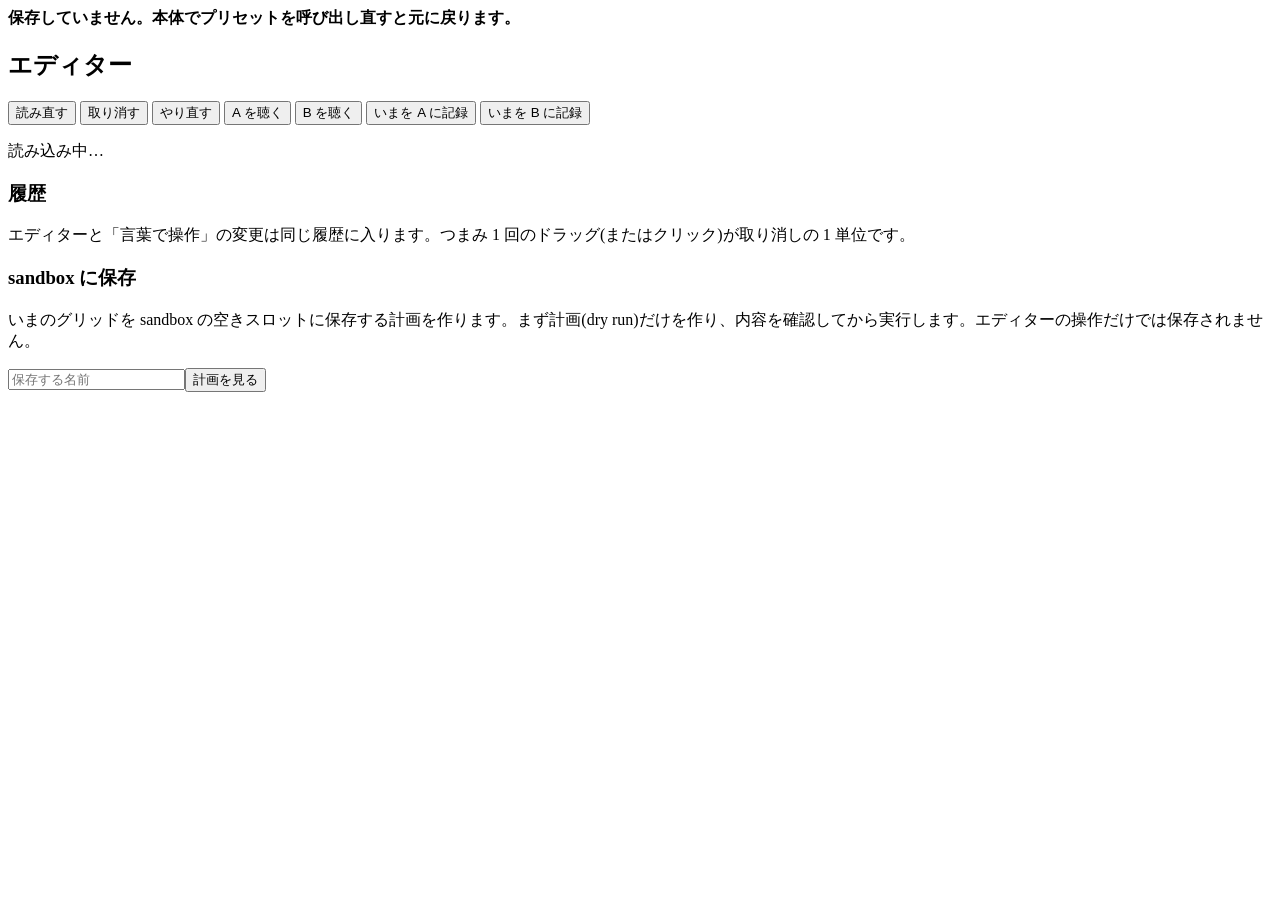
==== qc-tone-loop/qcsuite/web/static/editor.html @ 5b67687f "qcsuite editor tab: Cortex-Control-style grid and parameter screen with live knobs - features/modelr" ====
<!doctype html>
<html lang="ja">
<head>
<meta charset="utf-8">
<meta name="viewport" content="width=device-width, initial-scale=1">
<title>qcsuite エディター</title>
<link rel="stylesheet" href="/static/style.css">
<link rel="stylesheet" href="/static/editor.css">
</head>
<body>
<div id="edNotice" class="ed-notice" role="status">
  <strong>保存していません。本体でプリセットを呼び出し直すと元に戻ります。</strong>
  <span id="edNote" class="ed-note-extra"></span>
</div>
<main>
  <h2>エディター</h2>

  <section class="ed-stage" aria-label="グリッドとパラメーター">
    <div class="ed-toolbar">
      <button type="button" id="btnReload">読み直す</button>
      <button type="button" id="btnUndo" title="Cmd/Ctrl+Z">取り消す</button>
      <button type="button" id="btnRedo" title="Shift+Cmd/Ctrl+Z">やり直す</button>
      <span class="ed-sep" aria-hidden="true"></span>
      <button type="button" id="abA">A を聴く</button>
      <button type="button" id="abB">B を聴く</button>
      <button type="button" id="capA">いまを A に記録</button>
      <button type="button" id="capB">いまを B に記録</button>
      <span id="scene" class="ed-scene"></span>
    </div>
    <div id="edGrid" class="ed-grid"><p class="ed-empty">読み込み中…</p></div>
    <div id="edParams" class="ed-params"></div>
    <p id="edRepo" class="ed-repo"></p>
  </section>

  <section class="panel">
    <h3>履歴</h3>
    <p class="small muted">エディターと「言葉で操作」の変更は同じ履歴に入ります。つまみ 1 回のドラッグ(またはクリック)が取り消しの 1 単位です。</p>
    <div id="history"></div>
  </section>

  <section class="panel">
    <h3>sandbox に保存</h3>
    <p class="small muted">いまのグリッドを sandbox の空きスロットに保存する計画を作ります。まず計画(dry run)だけを作り、内容を確認してから実行します。エディターの操作だけでは保存されません。</p>
    <div class="row"><input id="saveName" placeholder="保存する名前"><button id="btnSave">計画を見る</button></div>
  </section>
</main>
<script src="/static/common.js"></script>
<script src="/static/editor_core.js"></script>
<script src="/static/editor.js"></script>
</body>
</html>
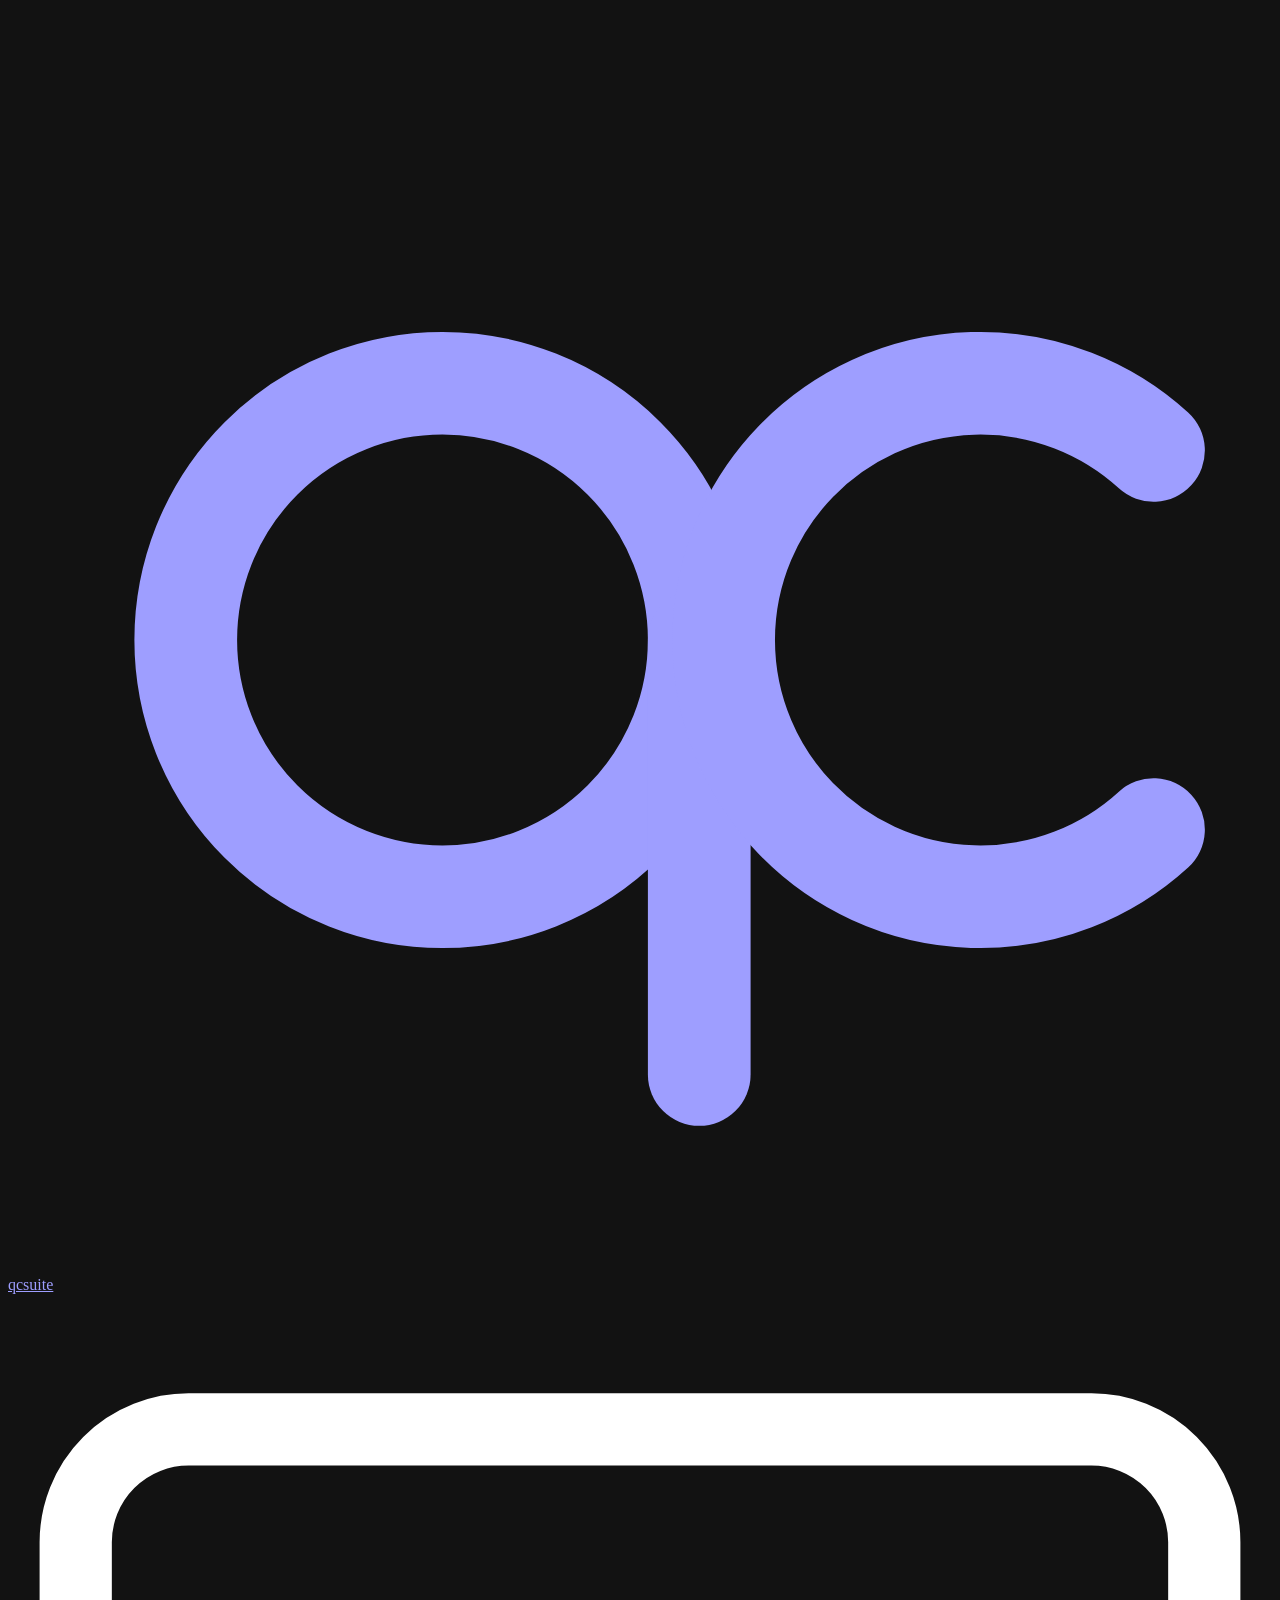
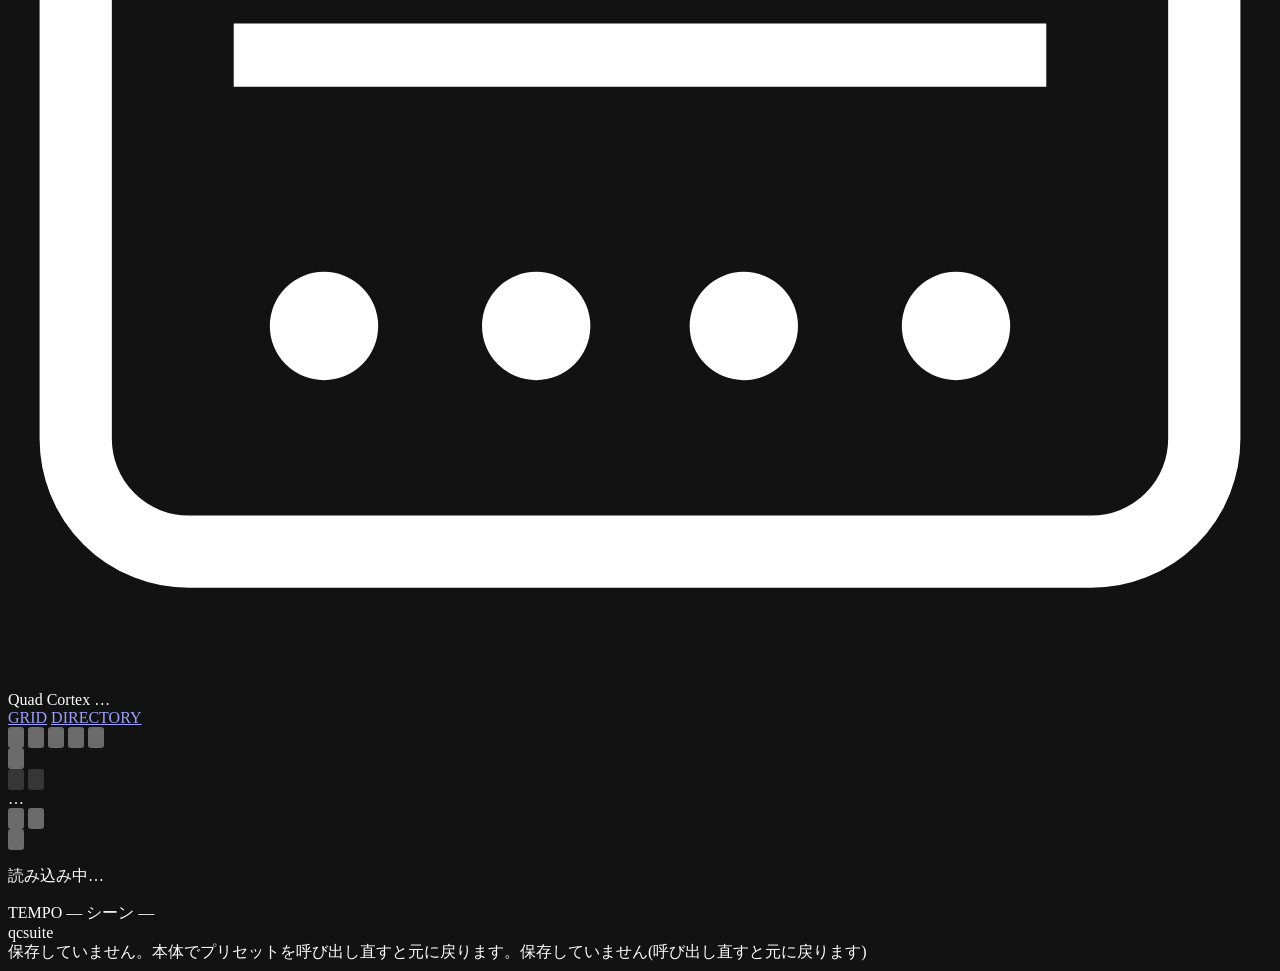
==== commit d4b341b4: "editor page: desktop-editor-like shell (top bar, preset bar, scenes, port panels, category sidebar w" ====
--- a/qc-tone-loop/qcsuite/web/static/editor.html
+++ b/qc-tone-loop/qcsuite/web/static/editor.html
@@ -3,47 +3,127 @@
 <head>
 <meta charset="utf-8">
 <meta name="viewport" content="width=device-width, initial-scale=1">
+<meta name="color-scheme" content="dark">
 <title>qcsuite エディター</title>
 <link rel="stylesheet" href="/static/style.css">
 <link rel="stylesheet" href="/static/editor.css">
 </head>
-<body>
-<div id="edNotice" class="ed-notice" role="status">
-  <strong>保存していません。本体でプリセットを呼び出し直すと元に戻ります。</strong>
-  <span id="edNote" class="ed-note-extra"></span>
+<body class="ed-app">
+<div class="app">
+  <!-- top bar -->
+  <header class="tb" aria-label="エディター">
+    <div class="tb-left">
+      <a class="tb-brand" href="/static/index.html" title="qcsuite ホーム">
+        <svg class="tb-mark" viewBox="0 0 32 32" aria-hidden="true">
+          <circle cx="11" cy="16" r="6.5" fill="none" stroke="currentColor" stroke-width="2.6"/>
+          <path d="M17.5 16v11" fill="none" stroke="currentColor" stroke-width="2.6" stroke-linecap="round"/>
+          <path d="M29 11.2a6.5 6.5 0 1 0 0 9.6" fill="none" stroke="currentColor" stroke-width="2.6" stroke-linecap="round"/>
+        </svg>
+        <span class="tb-word">qcsuite</span>
+      </a>
+      <span class="tb-dev">
+        <svg class="tb-devicon" viewBox="0 0 28 22" aria-hidden="true">
+          <rect x="1.5" y="3" width="25" height="16" rx="2.5" fill="none" stroke="currentColor" stroke-width="1.6"/>
+          <path d="M5 8h18" stroke="currentColor" stroke-width="1.4"/>
+          <g fill="currentColor"><circle cx="7" cy="14" r="1.2"/><circle cx="11.7" cy="14" r="1.2"/><circle cx="16.3" cy="14" r="1.2"/><circle cx="21" cy="14" r="1.2"/></g>
+        </svg>
+        <span class="tb-devname">Quad Cortex</span>
+        <span id="edMode" class="tb-badge">…</span>
+      </span>
+    </div>
+    <nav class="tb-tabs" aria-label="表示">
+      <a class="tb-tab on" href="/static/editor.html" aria-current="page">GRID</a>
+      <a class="tb-tab" href="/static/library.html" title="プリセット管理を開く">DIRECTORY</a>
+    </nav>
+    <div class="tb-right">
+      <button type="button" class="rb" id="btnUndo" title="取り消す(Cmd/Ctrl+Z)" aria-label="取り消す">
+        <svg viewBox="0 0 24 24" aria-hidden="true"><path d="M8.5 7.5H5V4M5.3 7.3A8 8 0 1 1 4 12"/></svg>
+      </button>
+      <button type="button" class="rb" id="btnRedo" title="やり直す(Shift+Cmd/Ctrl+Z)" aria-label="やり直す">
+        <svg viewBox="0 0 24 24" aria-hidden="true"><path d="M15.5 7.5H19V4M18.7 7.3A8 8 0 1 0 20 12"/></svg>
+      </button>
+      <span class="tb-sep" aria-hidden="true"></span>
+      <button type="button" class="rb" id="btnAB" title="A/B 比較" aria-label="A/B 比較" aria-haspopup="true">
+        <svg viewBox="0 0 24 24" aria-hidden="true" class="txt"><text x="12" y="15.6" text-anchor="middle">A/B</text></svg>
+      </button>
+      <button type="button" class="rb" id="btnHistory" title="履歴" aria-label="履歴">
+        <svg viewBox="0 0 24 24" aria-hidden="true"><circle cx="12" cy="12" r="7.5"/><path d="M12 8v4.3l2.8 1.8"/></svg>
+      </button>
+      <button type="button" class="rb" id="btnMore" title="メニュー" aria-label="メニュー" aria-haspopup="true">
+        <svg viewBox="0 0 24 24" aria-hidden="true"><g class="fill"><circle cx="7" cy="12" r="1.4"/><circle cx="12" cy="12" r="1.4"/><circle cx="17" cy="12" r="1.4"/></g></svg>
+      </button>
+    </div>
+  </header>
+
+  <div class="main">
+    <!-- left: device list (a drawer on phones) -->
+    <aside id="sidebar" class="sb" aria-label="デバイス一覧"></aside>
+    <div id="sbBackdrop" class="sb-backdrop" hidden></div>
+
+    <div class="work">
+      <!-- preset bar -->
+      <div class="pb" aria-label="プリセット">
+        <button type="button" class="pb-btn pb-devices" id="btnDevices" title="デバイス一覧" aria-label="デバイス一覧">
+          <svg viewBox="0 0 24 24" aria-hidden="true"><path d="M4 7h16M4 12h16M4 17h16"/></svg>
+        </button>
+        <div class="pb-seg pb-name-seg">
+          <button type="button" class="pb-btn" disabled title="プリセットの切り替えは本体で(切り替えると音が変わり、編集が消えます)" aria-label="前のプリセット(本体で)">
+            <svg viewBox="0 0 24 24" aria-hidden="true"><path d="M14.5 5.5 8 12l6.5 6.5"/></svg>
+          </button>
+          <button type="button" class="pb-btn" disabled title="プリセットの切り替えは本体で(切り替えると音が変わり、編集が消えます)" aria-label="次のプリセット(本体で)">
+            <svg viewBox="0 0 24 24" aria-hidden="true"><path d="M9.5 5.5 16 12l-6.5 6.5"/></svg>
+          </button>
+          <div class="pb-name" id="presetName" title="">…</div>
+          <button type="button" class="pb-btn" id="btnSave" title="sandbox に保存(計画を確認してから)" aria-label="sandbox に保存">
+            <svg viewBox="0 0 24 24" aria-hidden="true"><path d="M5 4.5h11.5L19.5 7.5v12H5z"/><path d="M8 4.5v5h7.5v-5"/><path d="M8 19.5v-5.5h8.5v5.5"/></svg>
+          </button>
+          <button type="button" class="pb-btn" id="btnPresetMenu" title="メニュー" aria-label="プリセットのメニュー" aria-haspopup="true">
+            <svg viewBox="0 0 24 24" aria-hidden="true"><g class="fill"><circle cx="12" cy="6.5" r="1.4"/><circle cx="12" cy="12" r="1.4"/><circle cx="12" cy="17.5" r="1.4"/></g></svg>
+          </button>
+        </div>
+        <div class="pb-scenes" id="scenes" role="group" aria-label="シーン(表示のみ)"></div>
+        <button type="button" class="pb-btn pb-ab" id="btnAB2" title="A/B 比較" aria-label="A/B 比較" aria-haspopup="true">
+          <svg viewBox="0 0 24 24" aria-hidden="true" class="txt small"><text x="6.6" y="10.2" text-anchor="middle">A</text><text x="17.4" y="10.2" text-anchor="middle">B</text><text x="6.6" y="20.4" text-anchor="middle">C</text><text x="17.4" y="20.4" text-anchor="middle">D</text><path d="M12 2.5v19M3 12h18" class="thin"/></svg>
+        </button>
+      </div>
+
+      <!-- grid -->
+      <div id="edGrid" class="ed-grid" aria-label="グリッド"><p class="ed-empty">読み込み中…</p></div>
+
+      <!-- parameter panel -->
+      <div id="edParams" class="ed-params"></div>
+    </div>
+  </div>
+
+  <!-- status bar -->
+  <footer class="sbar">
+    <div class="sbar-left">
+      <span id="stTempo">TEMPO —</span>
+      <span class="sbar-sep" aria-hidden="true"></span>
+      <span id="stScene">シーン —</span>
+    </div>
+    <div class="sbar-mid" id="stApp">qcsuite</div>
+    <div class="sbar-right" role="status">
+      <span class="sbar-notice"><span class="long">保存していません。本体でプリセットを呼び出し直すと元に戻ります。</span><span class="short">保存していません(呼び出し直すと元に戻ります)</span></span>
+      <span id="edNote" class="sbar-extra"></span>
+    </div>
+  </footer>
 </div>
-<main>
-  <h2>エディター</h2>
 
-  <section class="ed-stage" aria-label="グリッドとパラメーター">
-    <div class="ed-toolbar">
-      <button type="button" id="btnReload">読み直す</button>
-      <button type="button" id="btnUndo" title="Cmd/Ctrl+Z">取り消す</button>
-      <button type="button" id="btnRedo" title="Shift+Cmd/Ctrl+Z">やり直す</button>
-      <span class="ed-sep" aria-hidden="true"></span>
-      <button type="button" id="abA">A を聴く</button>
-      <button type="button" id="abB">B を聴く</button>
-      <button type="button" id="capA">いまを A に記録</button>
-      <button type="button" id="capB">いまを B に記録</button>
-      <span id="scene" class="ed-scene"></span>
-    </div>
-    <div id="edGrid" class="ed-grid"><p class="ed-empty">読み込み中…</p></div>
-    <div id="edParams" class="ed-params"></div>
-    <p id="edRepo" class="ed-repo"></p>
-  </section>
+<!-- history drawer -->
+<aside id="historyDrawer" class="drawer" aria-label="履歴" hidden>
+  <div class="drawer-head">
+    <h3>履歴</h3>
+    <button type="button" class="rb" id="btnHistoryClose" aria-label="閉じる" title="閉じる">
+      <svg viewBox="0 0 24 24" aria-hidden="true"><path d="M7 7l10 10M17 7 7 17"/></svg>
+    </button>
+  </div>
+  <p class="drawer-note">エディターと「言葉で操作」の変更は同じ履歴に入ります。つまみ 1 回のドラッグ(またはクリック)が取り消しの 1 単位です。</p>
+  <div id="history"></div>
+</aside>
 
-  <section class="panel">
-    <h3>履歴</h3>
-    <p class="small muted">エディターと「言葉で操作」の変更は同じ履歴に入ります。つまみ 1 回のドラッグ(またはクリック)が取り消しの 1 単位です。</p>
-    <div id="history"></div>
-  </section>
+<div id="jobbox" class="jobbox"></div>
 
-  <section class="panel">
-    <h3>sandbox に保存</h3>
-    <p class="small muted">いまのグリッドを sandbox の空きスロットに保存する計画を作ります。まず計画(dry run)だけを作り、内容を確認してから実行します。エディターの操作だけでは保存されません。</p>
-    <div class="row"><input id="saveName" placeholder="保存する名前"><button id="btnSave">計画を見る</button></div>
-  </section>
-</main>
 <script src="/static/common.js"></script>
 <script src="/static/editor_core.js"></script>
 <script src="/static/editor.js"></script>
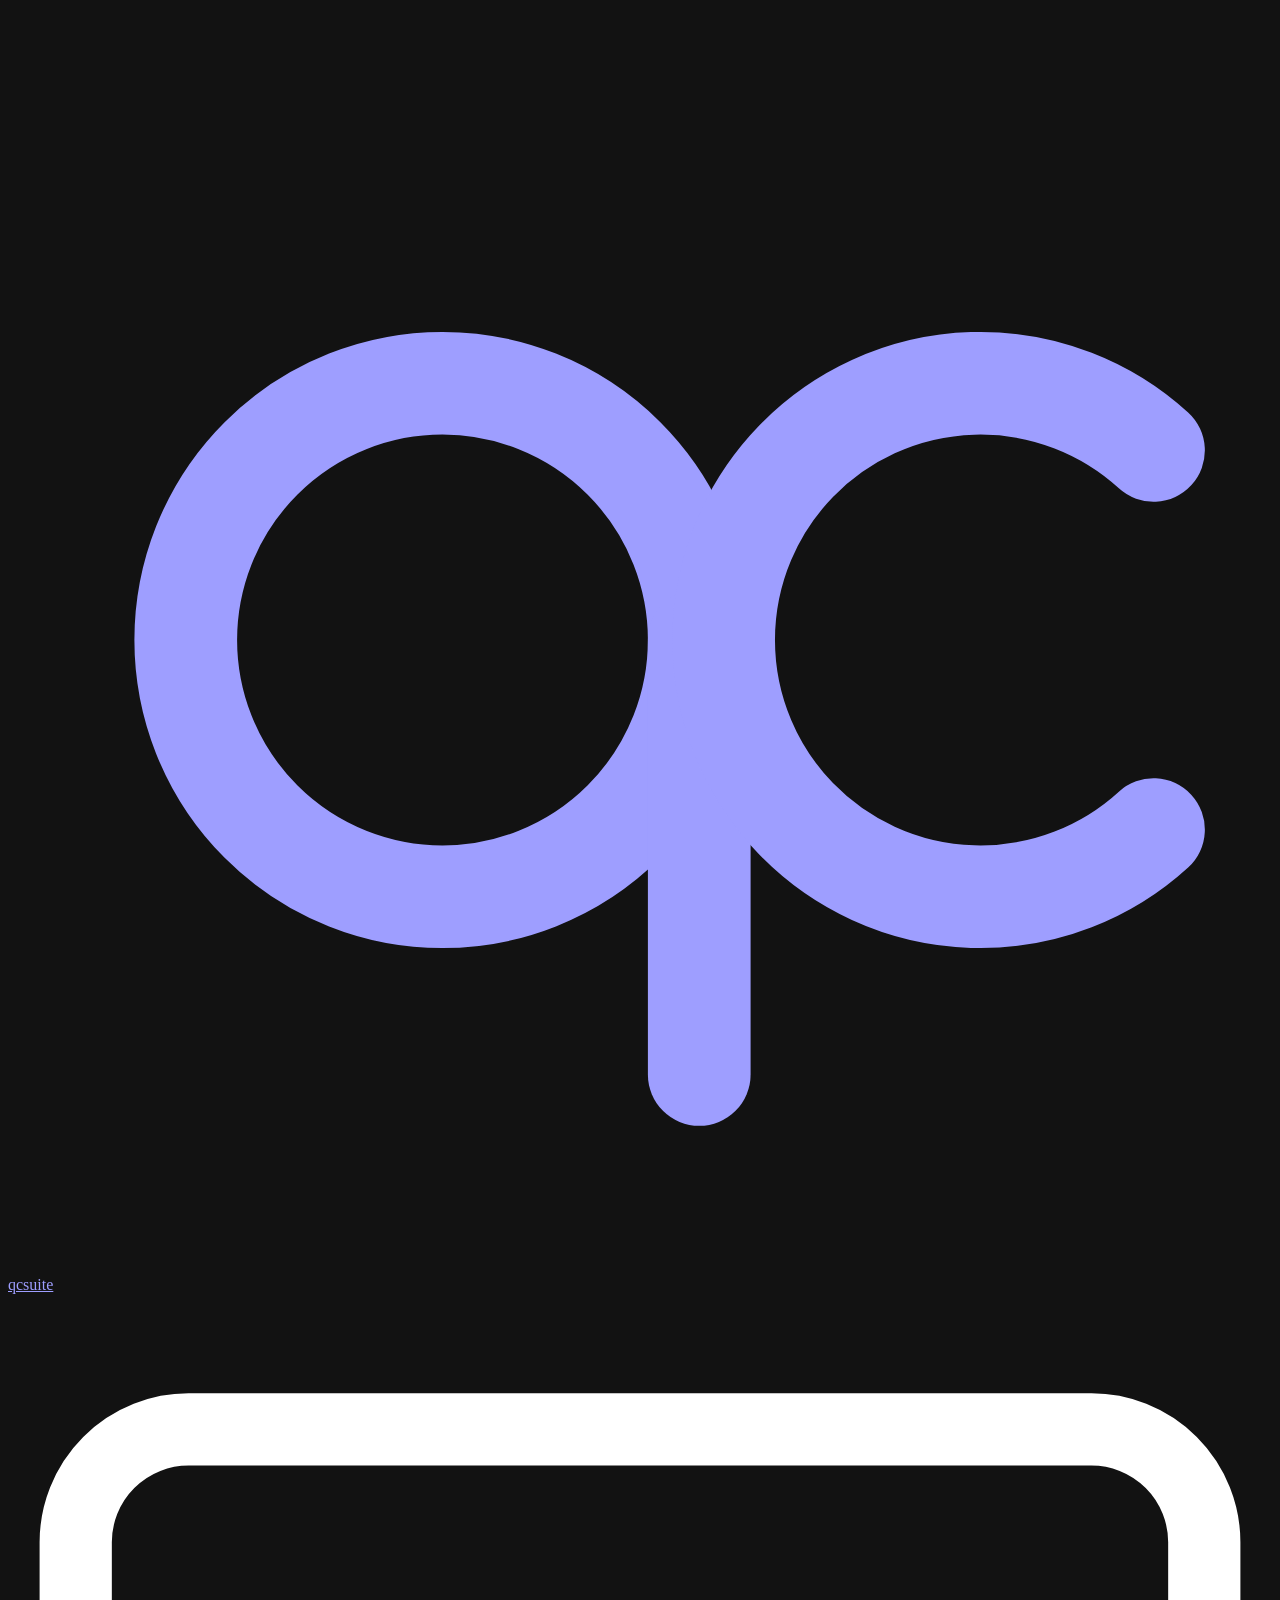
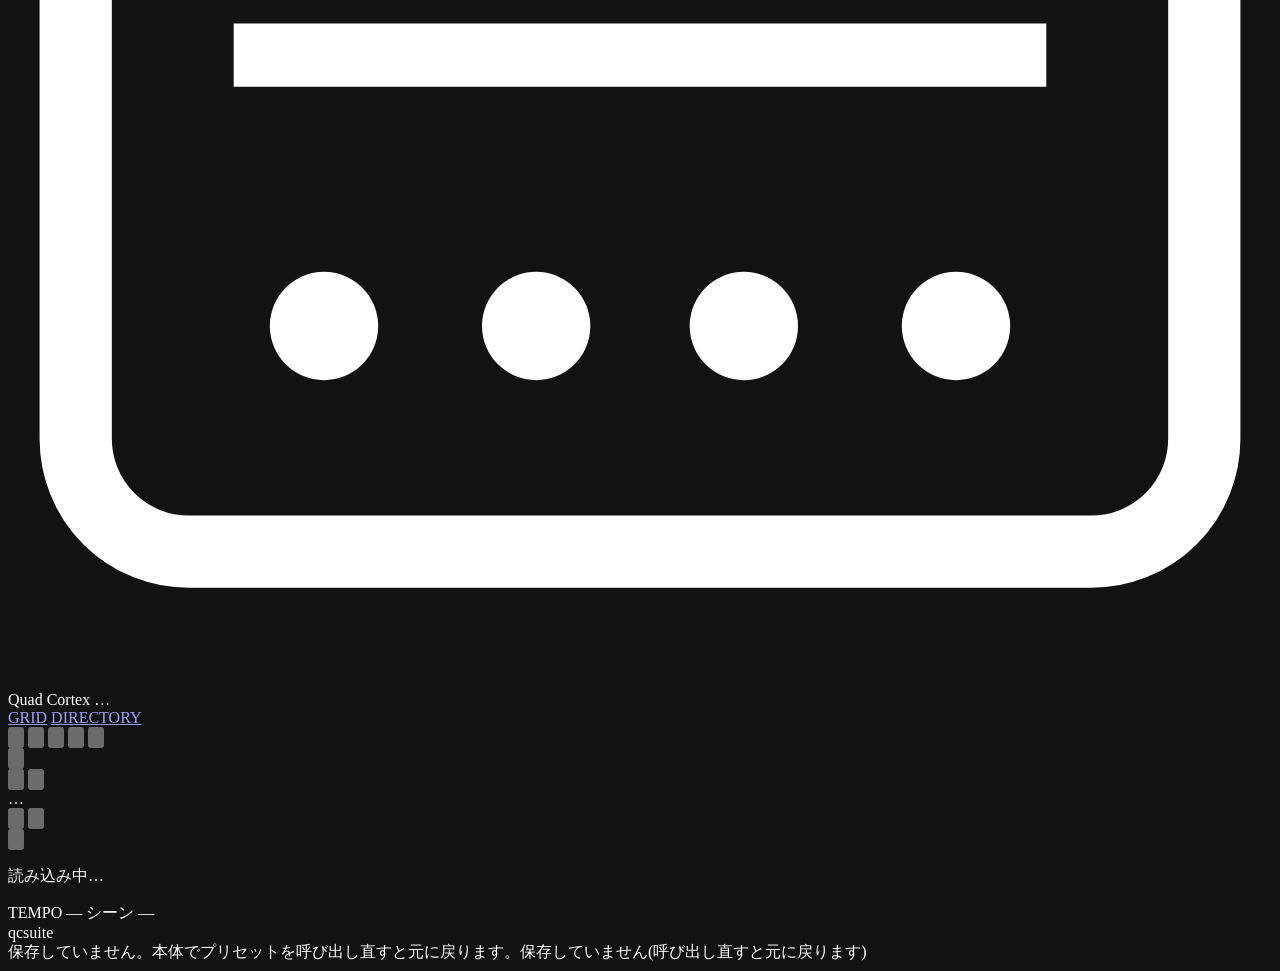
==== commit 548e8b9b: "editor: switch presets, follow changes made on the unit, review fixes Presets: < > step through the " ====
--- a/qc-tone-loop/qcsuite/web/static/editor.html
+++ b/qc-tone-loop/qcsuite/web/static/editor.html
@@ -33,7 +33,7 @@
     </div>
     <nav class="tb-tabs" aria-label="表示">
       <a class="tb-tab on" href="/static/editor.html" aria-current="page">GRID</a>
-      <a class="tb-tab" href="/static/library.html" title="プリセット管理を開く">DIRECTORY</a>
+      <a class="tb-tab" id="tabDirectory" href="/static/library.html" title="セットリストとプリセットの一覧(呼び出し)">DIRECTORY</a>
     </nav>
     <div class="tb-right">
       <button type="button" class="rb" id="btnUndo" title="取り消す(Cmd/Ctrl+Z)" aria-label="取り消す">
@@ -67,13 +67,13 @@
           <svg viewBox="0 0 24 24" aria-hidden="true"><path d="M4 7h16M4 12h16M4 17h16"/></svg>
         </button>
         <div class="pb-seg pb-name-seg">
-          <button type="button" class="pb-btn" disabled title="プリセットの切り替えは本体で(切り替えると音が変わり、編集が消えます)" aria-label="前のプリセット(本体で)">
+          <button type="button" class="pb-btn" id="btnPrevPreset" title="前のプリセットを呼び出す(音が変わります)" aria-label="前のプリセット">
             <svg viewBox="0 0 24 24" aria-hidden="true"><path d="M14.5 5.5 8 12l6.5 6.5"/></svg>
           </button>
-          <button type="button" class="pb-btn" disabled title="プリセットの切り替えは本体で(切り替えると音が変わり、編集が消えます)" aria-label="次のプリセット(本体で)">
+          <button type="button" class="pb-btn" id="btnNextPreset" title="次のプリセットを呼び出す(音が変わります)" aria-label="次のプリセット">
             <svg viewBox="0 0 24 24" aria-hidden="true"><path d="M9.5 5.5 16 12l-6.5 6.5"/></svg>
           </button>
-          <div class="pb-name" id="presetName" title="">…</div>
+          <div class="pb-name" id="presetName" role="button" tabindex="0" title="">…</div>
           <button type="button" class="pb-btn" id="btnSave" title="sandbox に保存(計画を確認してから)" aria-label="sandbox に保存">
             <svg viewBox="0 0 24 24" aria-hidden="true"><path d="M5 4.5h11.5L19.5 7.5v12H5z"/><path d="M8 4.5v5h7.5v-5"/><path d="M8 19.5v-5.5h8.5v5.5"/></svg>
           </button>
@@ -126,6 +126,9 @@
 
 <script src="/static/common.js"></script>
 <script src="/static/editor_core.js"></script>
+<script src="/static/editor_photos.js"></script>
+<script src="/static/editor_layout.js"></script>
+<script src="/static/editor_presets.js"></script>
 <script src="/static/editor.js"></script>
 </body>
 </html>
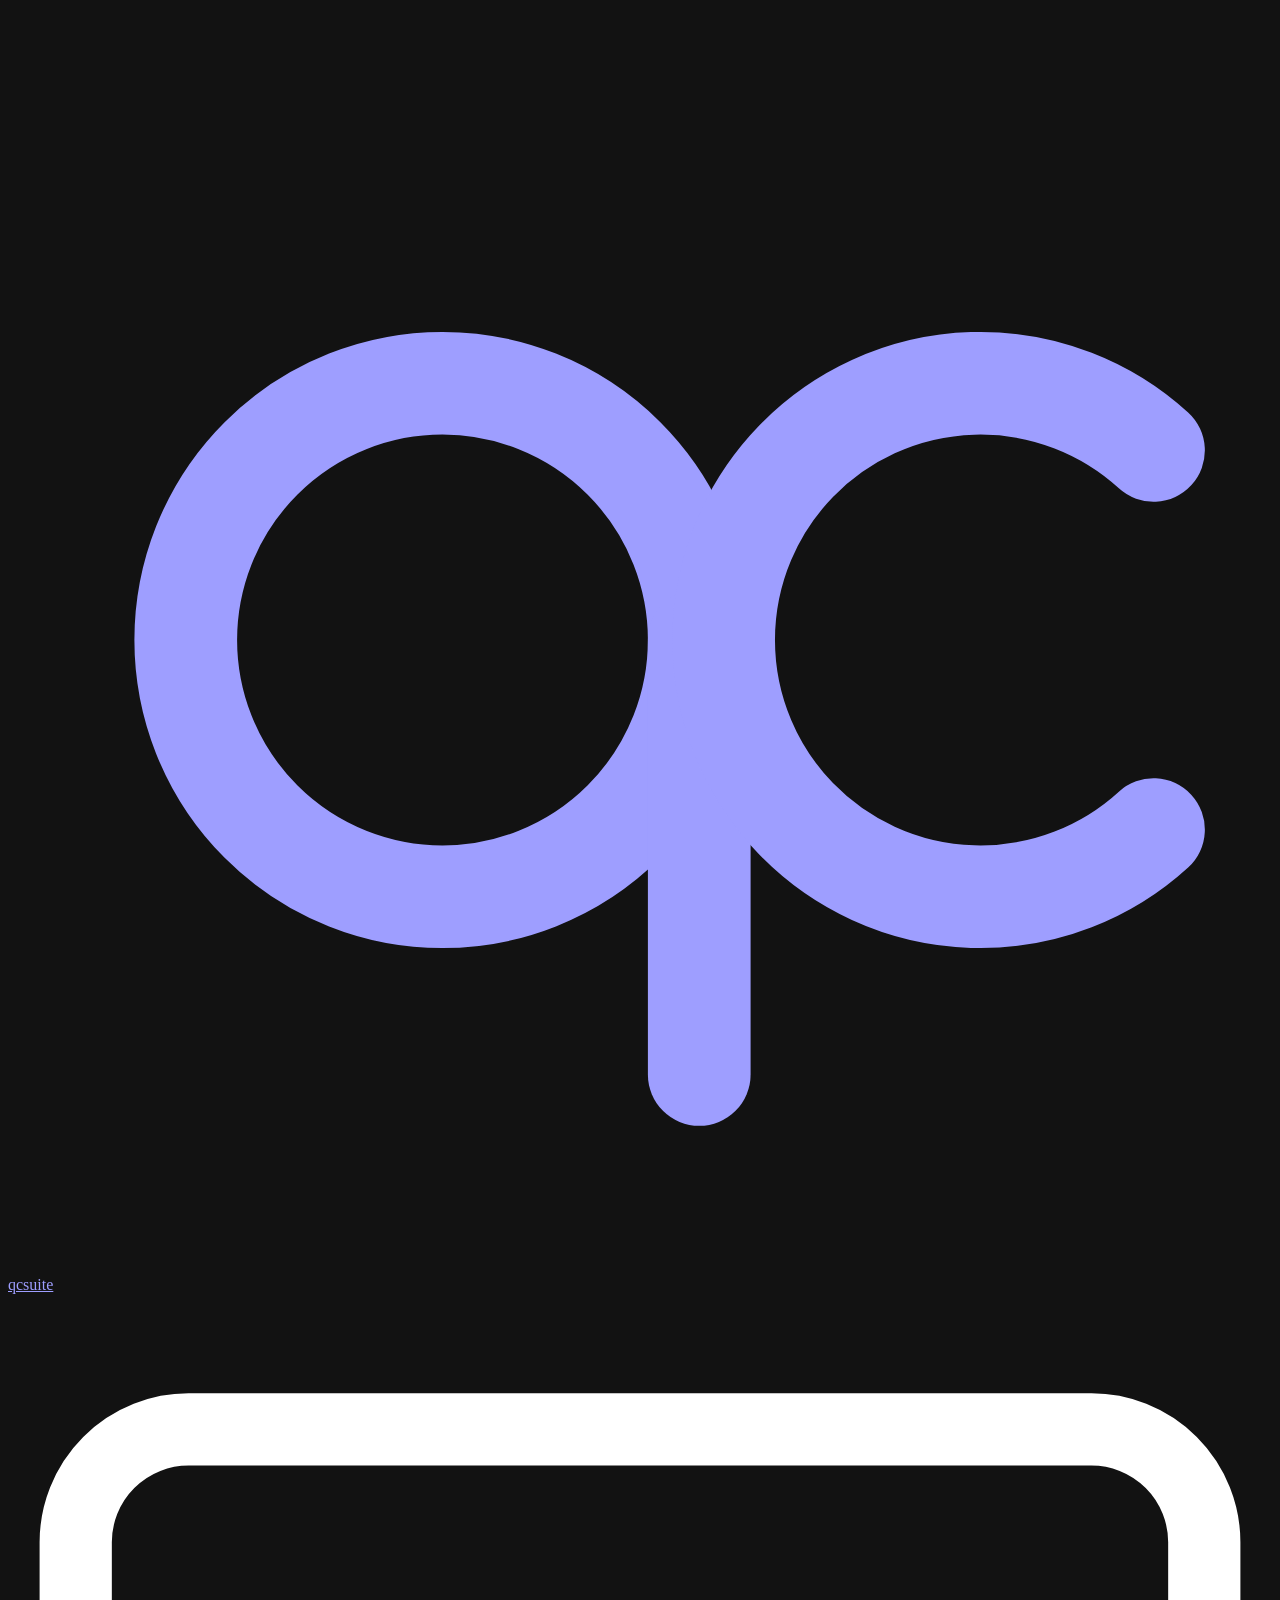
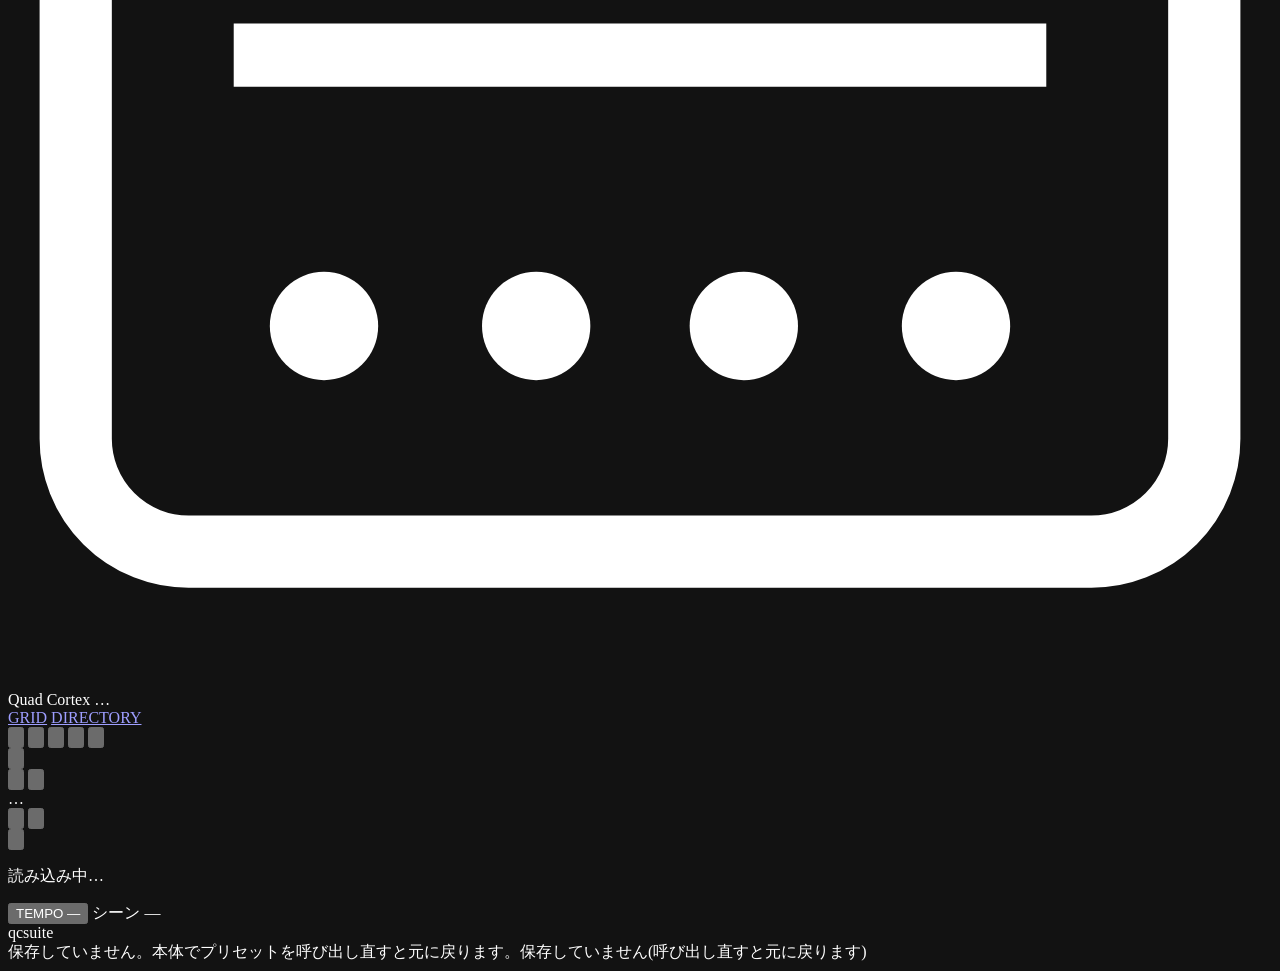
==== commit c1955800: "editor: lane output, input gate, splitter/mixer, scene colour/copy/swap, per-scene values, tempo, fo" ====
--- a/qc-tone-loop/qcsuite/web/static/editor.html
+++ b/qc-tone-loop/qcsuite/web/static/editor.html
@@ -7,6 +7,7 @@
 <title>qcsuite エディター</title>
 <link rel="stylesheet" href="/static/style.css">
 <link rel="stylesheet" href="/static/editor.css">
+<link rel="stylesheet" href="/static/editor_directory.css">
 </head>
 <body class="ed-app">
 <div class="app">
@@ -98,9 +99,10 @@
   <!-- status bar -->
   <footer class="sbar">
     <div class="sbar-left">
-      <span id="stTempo">TEMPO —</span>
+      <button type="button" id="stTempo" class="sbar-btn" aria-haspopup="dialog" title="クリックでテンポを変える(T キーでタップ)">TEMPO —</button>
       <span class="sbar-sep" aria-hidden="true"></span>
       <span id="stScene">シーン —</span>
+      <span class="sbar-sep" aria-hidden="true"></span>
     </div>
     <div class="sbar-mid" id="stApp">qcsuite</div>
     <div class="sbar-right" role="status">
@@ -128,6 +130,7 @@
 <script src="/static/editor_core.js"></script>
 <script src="/static/editor_photos.js"></script>
 <script src="/static/editor_layout.js"></script>
+<script src="/static/editor_extras.js"></script>
 <script src="/static/editor_presets.js"></script>
 <script src="/static/editor.js"></script>
 </body>
